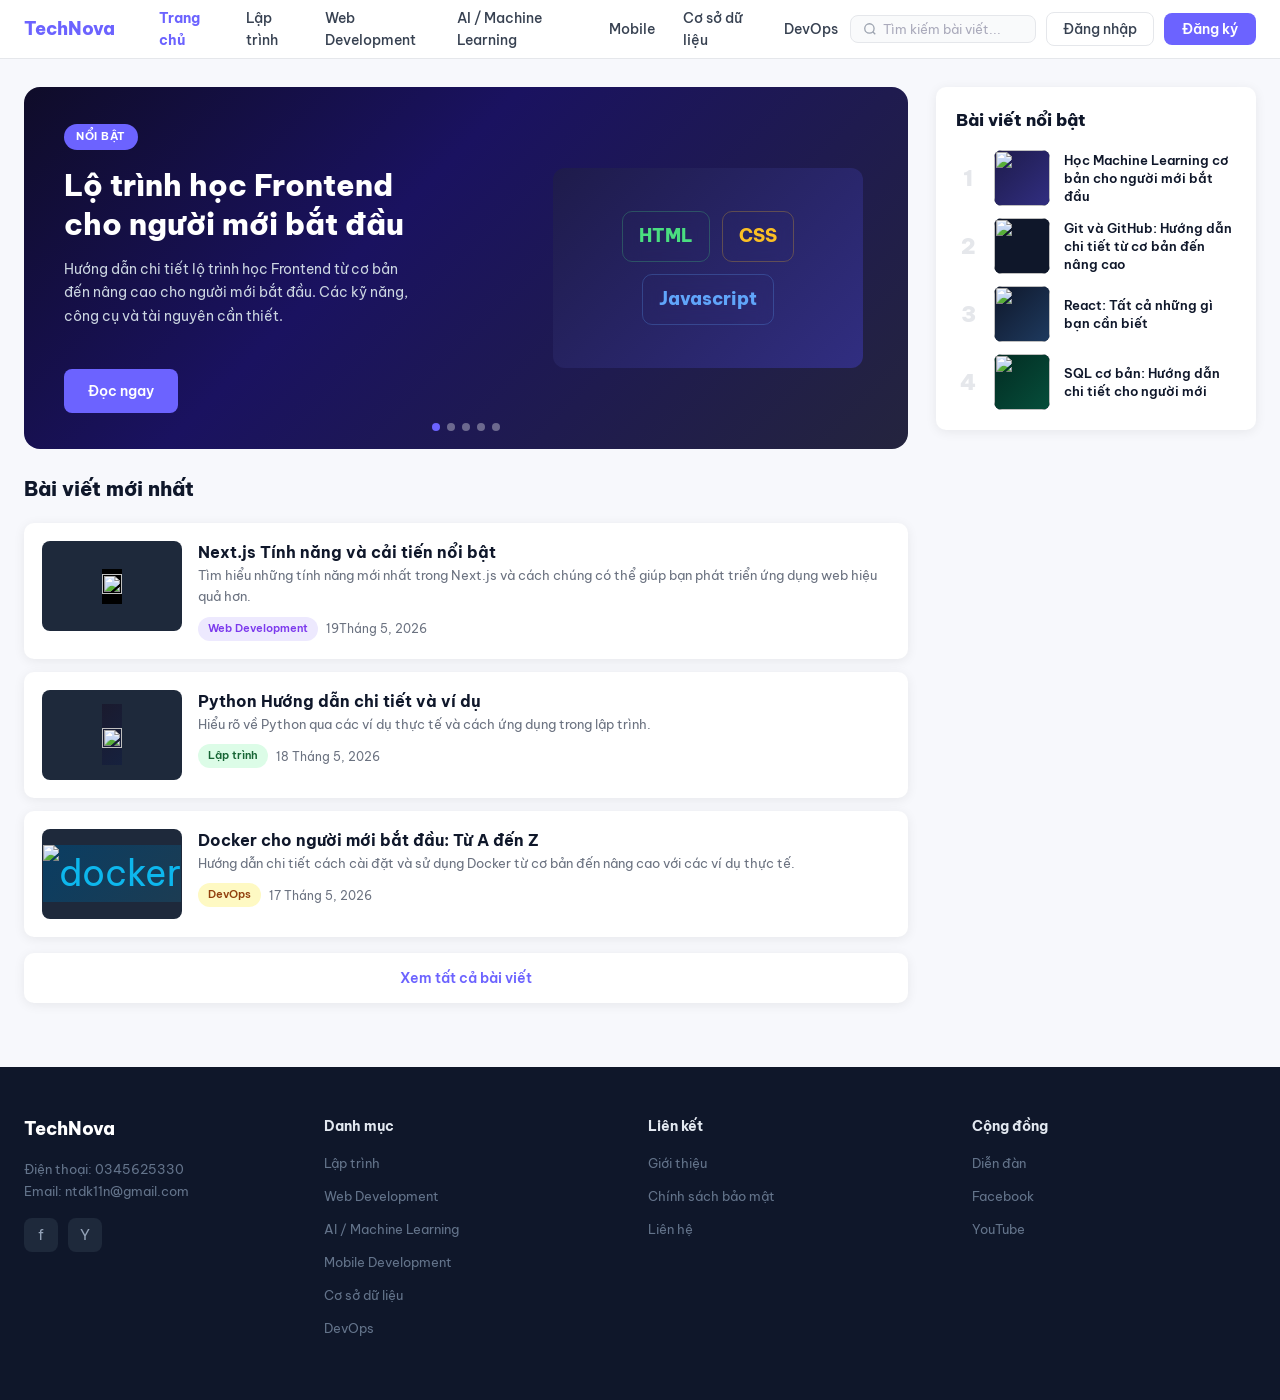
==== index.html @ 74e7f481 "update =" ====
<!DOCTYPE html>
<html lang="vi">
<head>
<meta charset="UTF-8">
<meta name="viewport" content="width=device-width, initial-scale=1.0">
<title>TechNova</title>
<link href="https://fonts.googleapis.com/css2?family=Be+Vietnam+Pro:wght@400;500;600;700;800&display=swap" rel="stylesheet">
<link rel="stylesheet" href="style.css">
<style>

 
</style>
</head>
<body>

<!-- NAVBAR -->
<nav>
  <div class="nav-inner">
    
    <div class="nav-logo">
    <div class="menu-icon">
          ☰
    </div>
       TechNova
    </div>
    <div class="nav-links">
      <a href="#" class="active">Trang chủ</a>
      <a href="#">Lập trình</a>
      <a href="html/web.html" target="_blank">Web Development</a>
      <a href="#">AI / Machine Learning</a>
      <a href="#">Mobile</a>
      <a href="#">Cơ sở dữ liệu</a>
      <a href="#">DevOps</a>
    </div>
    <div class="nav-right">
      <div class="menu-icon">
        
      </div>
      <div class="nav-search">
        <svg width="14" height="14" viewBox="0 0 24 24" fill="none" stroke="currentColor" stroke-width="2.2"><circle cx="11" cy="11" r="8"/><path d="M21 21l-4.35-4.35"/></svg>
        <input type="text" placeholder="Tìm kiếm bài viết...">
      </div>
      <!-- <button class="btn-theme">🌙</button> -->
      <button class="btn-login">Đăng nhập</button>
      <button class="btn-register">Đăng ký</button>
    </div>
  </div>
</nav>

<!-- MAIN -->
<div class="container">
  <div class="main-grid">
    <!-- LEFT COLUMN -->
    <div>
      <!-- HERO -->
      <div class="hero">
        <div class="hero-text">
          <div class="hero-badge">NỔI BẬT</div>
          <h1>Lộ trình học Frontend<br>cho người mới bắt đầu</h1>
          <p class="hero-desc">Hướng dẫn chi tiết lộ trình học Frontend từ cơ bản đến nâng cao cho người mới bắt đầu. Các kỹ năng, công cụ và tài nguyên cần thiết.</p>
          <div class="hero-meta">
          
            </div>
          <a href="#" class="btn-read">Đọc ngay</a>
        </div>
        <div class="hero-image">
          <div class="hero-visual">
            <div class="code-icons">
              <div class="tech-badge node">HTML</div>
              <div class="tech-badge js">CSS</div>
              <!-- <div class="tech-badge php">PHP</div> -->
              <div class="tech-badge db">Javascript</div>
            </div>
          </div>
        </div>
        <div class="hero-dots">
          <span class="active"></span>
          <span></span><span></span><span></span><span></span>
        </div>
      </div>

      <!-- CATEGORIES
      <div class="categories">
        <div class="cat-item">
          <div class="cat-icon" style="background:#ede9fe; color:#7c3aed; font-size:18px;">&#60;/&#62;</div>
          <div class="cat-info"><p>Lập trình</p></div>
        </div>
        <div class="cat-item">
          <div class="cat-icon" style="background:#dbeafe; color:#1d4ed8; font-size:18px;">🌐</div>
          <div class="cat-info"><p>Web Development</p></div>
        </div>
        <div class="cat-item">
          <div class="cat-icon" style="background:#fee2e2; color:#dc2626; font-size:18px;">🤖</div>
          <div class="cat-info"><p>AI / Machine Learning</p></div>
        </div>
        <div class="cat-item">
          <div class="cat-icon" style="background:#dcfce7; color:#16a34a; font-size:18px;">📱</div>
          <div class="cat-info"><p>Mobile Development</p></div>
        </div>
        <div class="cat-item">
          <div class="cat-icon" style="background:#fef9c3; color:#92400e; font-size:18px;">🗄️</div>
          <div class="cat-info"><p>Cơ sở dữ liệu</p></div>
        </div>
        <div class="cat-item">
          <div class="cat-icon" style="background:#e0f2fe; color:#0369a1; font-size:18px;">♾️</div>
          <div class="cat-info"><p>DevOps</p></div>
        </div>
      </div> -->

      <!-- LATEST ARTICLES -->
        <div class="container-upload">
         <h2 class="section-title">Bài viết mới nhất</h2>
         <!-- <button class="floating-upload">
         +
         </button>         -->
       </div>
      <div class="article-list">
        <!-- Article 1 -->
        <div class="article-card">
          <div class="article-thumb">
            <div class="thumb-nextjs" ><img src="https://images.viblo.asia/171ffa2b-6b95-4ec8-838e-f8d8eedbd229.png" alt=""></div>
          </div>
          <div class="article-body">
            <a href="#" class="article-title">Next.js Tính năng và cải tiến nổi bật</a>
            <p class="article-desc">Tìm hiểu những tính năng mới nhất trong Next.js và cách chúng có thể giúp bạn phát triển ứng dụng web hiệu quả hơn.</p>
            <div class="article-tags">
              <span class="tag web">Web Development</span>
              <div class="article-meta">
                
                19Tháng 5, 2026
              </div>
            </div>
          </div>
        </div>

        <!-- Article 2 -->
        <div class="article-card">
          <div class="article-thumb">
            <div class="thumb-python"><img src="https://logos-world.net/wp-content/uploads/2021/10/Python-Emblem.png" alt=""></div>
          </div>
          <div class="article-body">
            <a href="#" class="article-title">Python Hướng dẫn chi tiết và ví dụ</a>
            <p class="article-desc">Hiểu rõ về Python qua các ví dụ thực tế và cách ứng dụng trong lập trình.</p>
            <div class="article-tags">
              <span class="tag lp">Lập trình</span>
              <div class="article-meta">
                
                18 Tháng 5, 2026
              </div>
            </div>
          </div>
        </div>

        <!-- Article 3 -->
        <div class="article-card">
          <div class="article-thumb">
            <div class="thumb-docker" "><img class="img-docker" src="https://static0.xdaimages.com/wordpress/wp-content/uploads/2025/09/best-docker-containers-for-private-digital-life.jpg?w=1600&h=900&fit=crop" alt="docker"></div>
          </div>
          <div class="article-body">
            <a href="#" class="article-title">Docker cho người mới bắt đầu: Từ A đến Z</a>
            <p class="article-desc">Hướng dẫn chi tiết cách cài đặt và sử dụng Docker từ cơ bản đến nâng cao với các ví dụ thực tế.</p>
            <div class="article-tags">
              <span class="tag devops">DevOps</span>
              <div class="article-meta">
                
                17 Tháng 5, 2026
                
              </div>
            </div>
          </div>
        </div>
      </div>

      <a href="#" class="view-all">
        Xem tất cả bài viết
        
      </a>
    </div>

    <!-- SIDEBAR -->
    <div class="sidebar">
      <!-- Trending -->
      <div class="sidebar-card">
        <h3 class="sidebar-title">Bài viết nổi bật</h3>
        <div class="trending-list">
          <div class="trending-item">
            <div class="trend-num">1</div>
            <div class="trend-img"><div class="thumb-ml" style="width:56px;height:56px;border-radius:8px;"><img src="https://cdn2.fptshop.com.vn/unsafe/1920x0/filters:format(webp):quality(75)/2023_11_25_638365259637395311_machine-learning-bia.jpg" alt=""></div></div>
            <div class="trend-info">
              <p>Học Machine Learning cơ bản cho người mới bắt đầu</p>
              <span></span>
            </div>
          </div>
          <div class="trending-item">
            <div class="trend-num">2</div>
            <div class="trend-img"><div class="thumb-git" style="width:56px;height:56px;border-radius:8px;"><img src="https://encrypted-tbn0.gstatic.com/images?q=tbn:ANd9GcSM1FgKCiN-jU9nEiKMlieP1GVXlidi0UdClw&s" alt=""></div></div>
            <div class="trend-info">
              <p>Git và GitHub: Hướng dẫn chi tiết từ cơ bản đến nâng cao</p>
              <span></span>
            </div>
          </div>
          <div class="trending-item">
            <div class="trend-num">3</div>
            <div class="trend-img"><div class="thumb-react" style="width:56px;height:56px;border-radius:8px;"><img src="https://cdn.freebiesupply.com/logos/large/2x/react-1-logo-black-and-white.png" alt=""></div></div>
            <div class="trend-info">
              <p>React: Tất cả những gì bạn cần biết</p>
              <span></span>
            </div>
          </div>
          <div class="trending-item">
            <div class="trend-num">4</div>
            <div class="trend-img"><div class="thumb-sql" style="width:56px;height:56px;border-radius:8px;"><img src="https://encrypted-tbn0.gstatic.com/images?q=tbn:ANd9GcRwuqWn7rCVhqZ_pSlxwVUzlZtFWaOMdbm28A&s" alt=""></div></div>
            <div class="trend-info">
              <p>SQL cơ bản: Hướng dẫn chi tiết cho người mới</p>
              <span></span>
            </div>
          </div>
          
        </div>
      </div>

     
    </div>
  </div>
</div>

<!-- FOOTER -->
<footer>
  <div class="container">
    <div class="footer-grid">
      <div class="footer-brand">
        <div class="footer-logo">
            TechNova
        </div>
        <p>Điện thoại: 0345625330</p>
        <p>Email: ntdk11n@gmail.com</p>
        <div class="footer-social">
          <a href="#">f</a>
          <a href="#">Y</a>
        </div>
      </div>
      <div class="footer-col">
        <h4>Danh mục</h4>
        <ul>
          <li><a href="#">Lập trình</a></li>
          <li><a href="#">Web Development</a></li>
          <li><a href="#">AI / Machine Learning</a></li>
          <li><a href="#">Mobile Development</a></li>
          <li><a href="#">Cơ sở dữ liệu</a></li>
          <li><a href="#">DevOps</a></li>
        </ul>
      </div>
      <div class="footer-col">
        <h4>Liên kết</h4>
        <ul>
          <li><a href="#">Giới thiệu</a></li>
          <li><a href="#">Chính sách bảo mật</a></li>
          <li><a href="#">Liên hệ</a></li>
        </ul>
      </div>
      <div class="footer-col">
        <h4>Cộng đồng</h4>
        <ul>
          <li><a href="#">Diễn đàn</a></li>
          <li><a href="#">Facebook</a></li>
          <li><a href="#">YouTube</a></li>
        </ul>
      </div>
    </div>
    
  </div>
</footer>

</body>
</html>
---- style.css ----
*, *::before, *::after { 
  box-sizing: border-box; 
  margin: 0; 
  padding: 0; 
}

:root {
  --primary: #6c63ff;
  --primary-dark: #5a52d5;
  --bg: #f7f8fc;
  --white: #ffffff;
  --dark: #0f172a;
  --dark-footer: #0f172a;
  --text: #374151;
  --muted: #6b7280;
  --border: #e5e7eb;
  --card-shadow: 0 2px 12px rgba(0,0,0,0.07);
  --radius: 10px;
}

body {
  font-family: 'Be Vietnam Pro', sans-serif;
  background: var(--bg);
  color: var(--text);
  font-size: 15px;
  line-height: 1.6;
}

a { 
  text-decoration: none; 
  color: inherit; 
}
img { 
  display: block; 
  max-width: 100%; 
}

/* ── NAVBAR ── */
nav {
  background: var(--white);
  border-bottom: 1px solid var(--border);
  position: sticky; top: 0; z-index: 100;
}
.nav-inner {
  max-width: 1280px; 
  margin: 0 auto;
  display: flex; 
  align-items: center; 
  gap: 0;
  padding: 0 24px; 
  height: 58px;
}
.menu-icon{
  display: none;
}
.nav-logo {
  display: flex; 
  align-items: center; 
  gap: 8px;
  font-weight: 800; 
  font-size: 18px; 
  color: var(--primary);
  margin-right: 32px; 
  flex-shrink: 0;
}
.nav-logo svg { 
  width: 32px; 
  height: 32px; 
}
.nav-links {
  display: flex; 
  align-items: center; 
  gap: 4px; 
  flex: 1;
}
.nav-links a {
  padding: 6px 12px; 
  border-radius: 6px;
  font-size: 14px; 
  font-weight: 500; 
  color: var(--text);
  transition: background .15s;
}
.nav-links a:hover { 
  background: #f3f4f6; 
}
.nav-links a.active { 
  color: var(--primary); 
  font-weight: 700; 
}
.nav-right {
  display: flex; 
  align-items: center; 
  gap: 10px; 
  margin-left: auto;
}
.nav-search {
  display: flex; 
  align-items: center;
  border: 1px solid var(--border); 
  border-radius: 8px;
  padding: 5px 12px; 
  gap: 6px; 
  background: #f9fafb;
}
.nav-search input {
  border: none; 
  background: none; 
  outline: none;
  font-size: 13px; 
  width: 140px; 
  font-family: inherit; 
  color: var(--text);
}
.nav-search input::placeholder { 
  color: #aab; 
}
.nav-search svg { 
  color: #9ca3af; 
  flex-shrink: 0; 
}

.btn-login {
  padding: 7px 16px; 
  border-radius: 8px;
  font-size: 14px; 
  font-weight: 500;
  background: none; 
  border: 1px solid var(--border); 
  cursor: pointer;
  font-family: inherit; 
  color: var(--text); 
  transition: background .15s;
}
.btn-login:hover { 
  background: #f3f4f6; 
}
.btn-register {
  padding: 7px 18px; 
  border-radius: 8px;
  font-size: 14px; 
  font-weight: 600;
  background: var(--primary); 
  color: #fff; 
  border: none; 
  cursor: pointer;
  font-family: inherit; 
  transition: background .15s;
}
.btn-register:hover { 
  background: var(--primary-dark); 
}

/* ── HAMBURGER MENU (mobile only) ── */
.nav-hamburger {
  display: none;
  flex-direction: column;
  justify-content: center;
  gap: 5px;
  width: 36px;
  height: 36px;
  background: none;
  border: none;
  cursor: pointer;
  padding: 4px;
  margin-left: auto;
  flex-shrink: 0;
}
.nav-hamburger span {
  display: block;
  height: 2px;
  background: var(--text);
  border-radius: 2px;
  transition: all .25s;
}
/* Mobile nav drawer */
.mobile-nav {
  display: none;
  flex-direction: column;
  background: var(--white);
  border-top: 1px solid var(--border);
  padding: 12px 16px 16px;
  gap: 4px;
  position: absolute;
  top: 58px;
  left: 0; right: 0;
  z-index: 99;
  box-shadow: 0 8px 24px rgba(0,0,0,.1);
}
.mobile-nav.open { 
  display: flex; 
}
.mobile-nav a {
  padding: 10px 12px;
  border-radius: 8px;
  font-size: 15px;
  font-weight: 500;
  color: var(--text);
  transition: background .15s;
}
.mobile-nav a:hover, .mobile-nav a.active { 
  background: #f3f4f6; 
  color: var(--primary); 
}
.mobile-nav-bottom {
  display: flex;
  gap: 8px;
  margin-top: 8px;
  padding-top: 12px;
  border-top: 1px solid var(--border);
}
.mobile-nav-bottom .nav-search {
  flex: 1;
}
.mobile-nav-bottom .nav-search input { 
  width: 100%; 
}
.mobile-nav-bottom .btn-login,
.mobile-nav-bottom .btn-register {
  flex-shrink: 0;
}

/* ── LAYOUT ── */
.container { 
  max-width: 1280px; 
  margin: 0 auto; 
  padding: 0 24px; 
}
.main-grid {
  display: grid;
  grid-template-columns: 1fr 320px;
  gap: 28px;
  padding: 28px 0;
  align-items: start;
}

/* ── HERO SLIDER ── */
.hero {
  border-radius: 16px;
  overflow: hidden;
  background: linear-gradient(135deg, #0f0c29 0%, #1a1260 40%, #24243e 100%);
  position: relative;
  min-height: 280px;
  display: flex; 
  align-items: center;
  padding: 36px 40px;
  gap: 32px;
}
.hero-badge {
  display: inline-block;
  background: var(--primary);
  color: #fff; 
  font-size: 11px; 
  font-weight: 700;
  padding: 4px 12px; 
  border-radius: 20px;
  text-transform: uppercase; 
  letter-spacing: .5px;
  margin-bottom: 16px;
}
.hero-text { 
  flex: 1; 
  z-index: 2; }
.hero h1 {
  font-size: 30px; 
  font-weight: 800;
  color: #fff; 
  line-height: 1.3;
  margin-bottom: 14px;
}
.hero-desc {
  color: #cbd5e1; 
  font-size: 14px; 
  line-height: 1.7;
  max-width: 360px; 
  margin-bottom: 18px;
}
.hero-meta {
  display: flex; 
  align-items: center; 
  gap: 12px;
  color: #94a3b8; 
  font-size: 13px; 
  margin-bottom: 22px;
}
.hero-meta img {
  width: 32px; 
  height: 32px; 
  border-radius: 50%; 
  object-fit: cover;
}

.btn-read {
  display: inline-block;
  background: var(--primary); 
  color: #fff;
  padding: 11px 24px; 
  border-radius: 8px;
  font-size: 14px; 
  font-weight: 600;
  transition: background .15s;
}
.btn-read:hover { 
  background: var(--primary-dark); 
}
.hero-image {
  flex-shrink: 0; 
  width: 320px;
  display: flex; 
  align-items: center; 
  justify-content: center;
  position: relative; 
  z-index: 2;
}
.hero-image img { 
  width: 100%; 
  border-radius: 10px; 
  object-fit: cover; 
}
.hero-visual {
  width: 310px; height: 200px;
  background: linear-gradient(135deg, #1e1b4b 0%, #312e81 100%);
  border-radius: 12px;
  display: flex; 
  align-items: center; 
  justify-content: center;
  position: relative; 
  overflow: hidden;
}
.hero-visual .code-icons {
  display: flex; 
  flex-wrap: wrap; 
  gap: 12px;
  justify-content: center; 
  padding: 20px;
}
.tech-badge {
  border: 1px solid rgba(255,255,255,0.2);
  border-radius: 10px; 
  padding: 10px 16px;
  font-size: 18px; 
  font-weight: 800; 
  color: #fff;
  backdrop-filter: blur(8px);
  display: flex; 
  flex-direction: column; 
  align-items: center; 
  gap: 4px;
}
.tech-badge span { 
  font-size: 10px; 
  opacity: .7; 
}
.tech-badge.node { 
  color: #4ade80; 
  border-color: #4ade8044; 
}
.tech-badge.js { 
  color: #fbbf24; 
  border-color: #fbbf2444; 
}
.tech-badge.php { 
  color: #a78bfa; 
  border-color: #a78bfa44; 
}
.tech-badge.db { 
  color: #60a5fa; 
  border-color: #60a5fa44; 
}

.hero-dots {
  position: absolute; 
  bottom: 18px; 
  left: 50%;
  transform: translateX(-50%);
  display: flex; 
  gap: 7px; 
  z-index: 3;
}
.hero-dots span {
  width: 8px; 
  height: 8px; 
  border-radius: 50%;
  background: rgba(255,255,255,.35);
}
.hero-dots span.active { 
  background: var(--primary); 
}

/* ── ARTICLES SECTION ── */
.section-title {
  font-size: 20px; 
  font-weight: 800; 
  color: var(--dark);
  margin-bottom: 18px; 
  margin-top: 24px;
}

.container-upload{
  display: flex;
  align-items: center;
}

.article-list { 
  display: flex; 
  flex-direction: column; 
  gap: 1px; 
}
.article-card {
  background: var(--white);
  border-radius: var(--radius);
  display: flex; 
  gap: 16px; 
  padding: 18px;
  align-items: flex-start;
  box-shadow: var(--card-shadow);
  transition: box-shadow .15s;
  margin-bottom: 12px;
}
.article-card:hover { 
  box-shadow: 0 4px 20px rgba(0,0,0,.12); 
}
.article-thumb {
  width: 140px; 
  height: 90px; 
  border-radius: 8px;
  overflow: hidden; 
  flex-shrink: 0; 
  background: #1e293b;
  display: flex; 
  align-items: center; 
  justify-content: center;
  font-size: 32px;
}
.article-thumb img { 
  width: 100%; 
  height: 100%; 
  object-fit: cover; 
}

.article-body { 
  flex: 1; 
}
.article-title {
  font-size: 16px; 
  font-weight: 700; 
  color: var(--dark);
  margin-bottom: 6px; 
  line-height: 1.4;
}
.article-title:hover { 
  color: var(--primary); 
}
.article-desc { 
  font-size: 13px; 
  color: var(--muted); 
  line-height: 1.6; 
  margin-bottom: 10px; 
}
.article-tags { 
  display: flex; 
  align-items: center; 
  gap: 8px; 
  flex-wrap: wrap; 
}
.tag {
  font-size: 11px; 
  font-weight: 600; 
  padding: 3px 10px;
  border-radius: 20px; 
  cursor: pointer;
}
.tag.web { 
  background: #ede9fe; 
  color: #7c3aed; 
}
.tag.lp { 
  background: #dcfce7; 
  color: #166534; 
}
.tag.devops { 
  background: #fef9c3; 
  color: #92400e; 
}
.tag.ai { 
  background: #fee2e2; 
  color: #991b1b; 
}

.article-meta {
  display: flex; 
  align-items: center; 
  gap: 8px;
  color: var(--muted); 
  font-size: 12px;
}
.article-meta svg { 
  opacity: .6; 
}

.view-all {
  display: flex; 
  align-items: center; 
  justify-content: center;
  gap: 6px; 
  padding: 14px; 
  background: var(--white);
  border-radius: var(--radius); 
  font-size: 14px; 
  font-weight: 600;
  color: var(--primary); 
  box-shadow: var(--card-shadow);
  cursor: pointer; 
  transition: background .15s; 
  margin-top: 4px;
}
.view-all:hover { 
  background: #ede9fe; 
}

/* ── SIDEBAR ── */
.sidebar { 
  display: flex; 
  flex-direction: column; 
  gap: 20px; 
}

.sidebar-card {
  background: var(--white);
  border-radius: var(--radius);
  padding: 20px;
  box-shadow: var(--card-shadow);
}
.sidebar-title { 
  font-size: 17px; 
  font-weight: 800; 
  color: var(--dark); 
  margin-bottom: 16px; 
}

.trending-list { 
  display: flex; 
  flex-direction: column; 
  gap: 12px; 
}
.trending-item { 
  display: flex; 
  gap: 14px; 
  align-items: center; 
}
.trend-num {
  font-size: 22px; 
  font-weight: 900; 
  color: #e5e7eb;
  min-width: 24px; 
  text-align: center; 
  line-height: 1;
}
.trend-img {
  width: 56px; 
  height: 56px; 
  border-radius: 8px; 
  flex-shrink: 0;
  overflow: hidden; 
  background: #1e293b;
  display: flex; 
  align-items: center; 
  justify-content: center; 
  font-size: 20px;
}
.trend-img img { 
  width: 100%; 
  height: 100%; 
  object-fit: cover; 
}
.trend-info p { 
  font-size: 13px; 
  font-weight: 600; 
  color: var(--dark); 
  line-height: 1.4; 
}
.trend-info span { 
  font-size: 11px; 
  color: var(--muted); 
}

/* Newsletter */
.newsletter-card {
  background: linear-gradient(135deg, #6c63ff 0%, #a855f7 100%);
  border-radius: var(--radius);
  padding: 24px 20px;
  color: #fff;
  box-shadow: var(--card-shadow);
}
.newsletter-card h3 { 
  font-size: 18px; 
  font-weight: 800; 
  margin-bottom: 8px; 
}
.newsletter-card p { 
  font-size: 13px; 
  opacity: .85; 
  margin-bottom: 16px; 
  line-height: 1.5; 
}
.newsletter-input {
  width: 100%; 
  padding: 11px 14px;
  border-radius: 8px; 
  border: none; 
  outline: none;
  font-size: 13px; 
  font-family: inherit;
  background: rgba(255,255,255,.15);
  color: #fff; 
  margin-bottom: 10px;
}
.newsletter-input::placeholder { 
  color: rgba(255,255,255,.65); 
}
.btn-subscribe {
  width: 100%; 
  padding: 11px;
  border-radius: 8px; 
  border: none;
  background: #fff; 
  color: var(--primary);
  font-size: 14px; 
  font-weight: 700; 
  cursor: pointer;
  font-family: inherit; 
  display: flex; 
  align-items: center;
  justify-content: center; 
  gap: 8px; 
  transition: opacity .15s;
}
.btn-subscribe:hover { 
  opacity: .9; 
}

/* ── FOOTER ── */
footer {
  background: var(--dark-footer);
  color: #94a3b8;
  padding: 48px 0 28px;
  margin-top: 36px;
}
.footer-grid {
  display: grid;
  grid-template-columns: 260px 1fr 1fr 1fr;
  gap: 40px;
  margin-bottom: 32px;
}

.footer-logo {
  display: flex; 
  align-items: center; 
  gap: 8px;
  font-weight: 800; 
  font-size: 18px; 
  color: #fff;
  margin-bottom: 14px;
}
.footer-brand p { 
  font-size: 13px; 
  line-height: 1.7; 
  color: #64748b; 
}
.footer-social {
  display: flex; 
  gap: 10px; 
  margin-top: 16px;
}
.footer-social a {
  width: 34px; 
  height: 34px; 
  border-radius: 8px;
  background: #1e293b; 
  display: flex; 
  align-items: center;
  justify-content: center; 
  font-size: 15px; 
  transition: background .15s;
}
.footer-social a:hover { 
  background: #334155; 
}
.footer-col h4 { 
  font-size: 14px; 
  font-weight: 700; 
  color: #e2e8f0; 
  margin-bottom: 14px; 
}
.footer-col ul { 
  list-style: none; 
  display: flex; 
  flex-direction: column; 
  gap: 9px; 
}
.footer-col ul li a { 
  font-size: 13px; 
  color: #64748b; 
  transition: color .15s; }
.footer-col ul li a:hover { 
  color: #e2e8f0; 
}

/* ── THUMB PLACEHOLDERS ── */
.thumb-nextjs { 
  background: #000; color: #fff; 
  font-size: 22px; 
  font-weight: 900; 
  letter-spacing: -1px; 
  display: flex; 
  align-items: center; 
  justify-content: center; }
.thumb-python { 
  background: linear-gradient(135deg,#1a1a2e,#16213e); 
  color: #fbbf24; font-size: 38px; 
  display: flex; align-items: center; 
  justify-content: center; 
}
.thumb-docker { 
  background: linear-gradient(135deg,#0a3d62,#0db7ed22); 
  color: #0db7ed; 
  font-size: 36px; 
  display: flex; 
  align-items: center; 
  justify-content: center; 
}

.thumb-ml { 
  background: linear-gradient(135deg,#1e1b4b,#312e81); 
  color: #a78bfa; 
  font-size: 30px; 
  display: flex; 
  align-items: center; 
  justify-content: center; 
}
.thumb-git { 
  background: #0f172a; 
  color: #f97316; 
  font-size: 30px; 
  display: flex; 
  align-items: center; 
  justify-content: center; 
}
.thumb-react { 
  background: linear-gradient(135deg,#0f172a,#1e3a5f); 
  color: #38bdf8; 
  font-size: 30px; 
  display: flex; 
  align-items: center; 
  justify-content: center; }
.thumb-sql { 
  background: linear-gradient(135deg,#022c22,#064e3b); 
  color: #34d399; 
  font-size: 24px; 
  font-weight: 800; 
  display: flex; 
  align-items: center; 
  justify-content: center; }
.thumb-aws { 
  background: linear-gradient(135deg,#1c1917,#292524); 
  color: #fb923c; 
  font-size: 28px; 
  display: flex; 
  align-items: center; 
  justify-content: center; }


/* TABLET */
@media (max-width: 1024px) {

.nav-links,
.nav-right { 
  display: none; 
}
.menu-icon{
  display: block;
}
.nav-hamburger { 
  display: flex; 
}
nav { 
  position: relative; 
} 


.container { 
  padding: 0 16px; 
}

.main-grid {
  grid-template-columns: 1fr;
  gap: 20px;
  padding: 20px 0;
}


.sidebar {
  flex-direction: row;
  flex-wrap: wrap;
  gap: 16px;
}


.hero {
  padding: 28px 28px;
  gap: 24px;
  min-height: 240px;
}
.hero h1 { 
  font-size: 26px; 
}
.hero-image { 
  width: 260px; 
}
.hero-visual { 
  width: 250px; 
  height: 170px; 
}


.article-thumb { 
  width: 120px; 
  height: 80px; 
}


.footer-grid {
  grid-template-columns: 1fr 1fr;
  gap: 28px;
}
}


/* MOBILE */
@media (max-width: 768px) {


.container { 
  padding: 0 12px; 
}

.menu-icon{
  display: block;
}
.nav-inner { 
  padding: 0 12px; 
}
.menu-icon{
  font-size: 28px;
}
.nav-logo { 
  margin-right: 0; 
  font-size: 16px; 
}
.nav-hamburger { 
  display: flex; 
}


.main-grid { 
  grid-template-columns: 1fr; 
  padding: 14px 0; 
  gap: 16px; 
}


.hero {
  flex-direction: column;
  padding: 24px 20px 40px;
  gap: 20px;
  min-height: unset;
  border-radius: 12px;
  align-items: flex-start;
}
.hero h1 { 
  font-size: 22px; 
}
.hero-desc { 
  font-size: 13px; 
  max-width: 100%; 
}
.hero-image {
  width: 100%;
  justify-content: center;
}
.hero-visual {
  width: 100%;
  height: 140px;
}
.hero-visual .code-icons { 
  gap: 8px; 
  padding: 12px; 
}
.tech-badge { 
  padding: 8px 12px; 
  font-size: 14px; 
}
.hero-dots { 
  bottom: 14px; 
}


.section-title { 
  font-size: 17px; 
  margin-top: 18px;
 }


.article-card {
  flex-direction: column;
  gap: 12px;
  padding: 14px;
}
.article-thumb {
  width: 100%;
  height: 160px;
  border-radius: 8px;
}
.article-title { 
  font-size: 15px; 
}
.article-desc { 
  
  


.sidebar { 
  flex-direction: column; 
  gap: 14px; 
}
.sidebar-card { 
  flex: none; 
}


.trend-num { 
  font-size: 18px; 
  min-width: 18px; 
}
.trend-img { 
  width: 48px; 
  height: 48px;
 }
.trend-info p { 
  font-size: 12px; 
}


footer { 
  padding: 32px 0 20px; 
  margin-top: 24px; 
}
.footer-grid {
  grid-template-columns: 1fr;
  gap: 24px;
}
.footer-brand { 
  text-align: center; 
}
.footer-logo { 
  justify-content: center; 
}
.footer-social { 
  justify-content: center; 
}
.footer-col h4 { 
  font-size: 13px; 
}
}
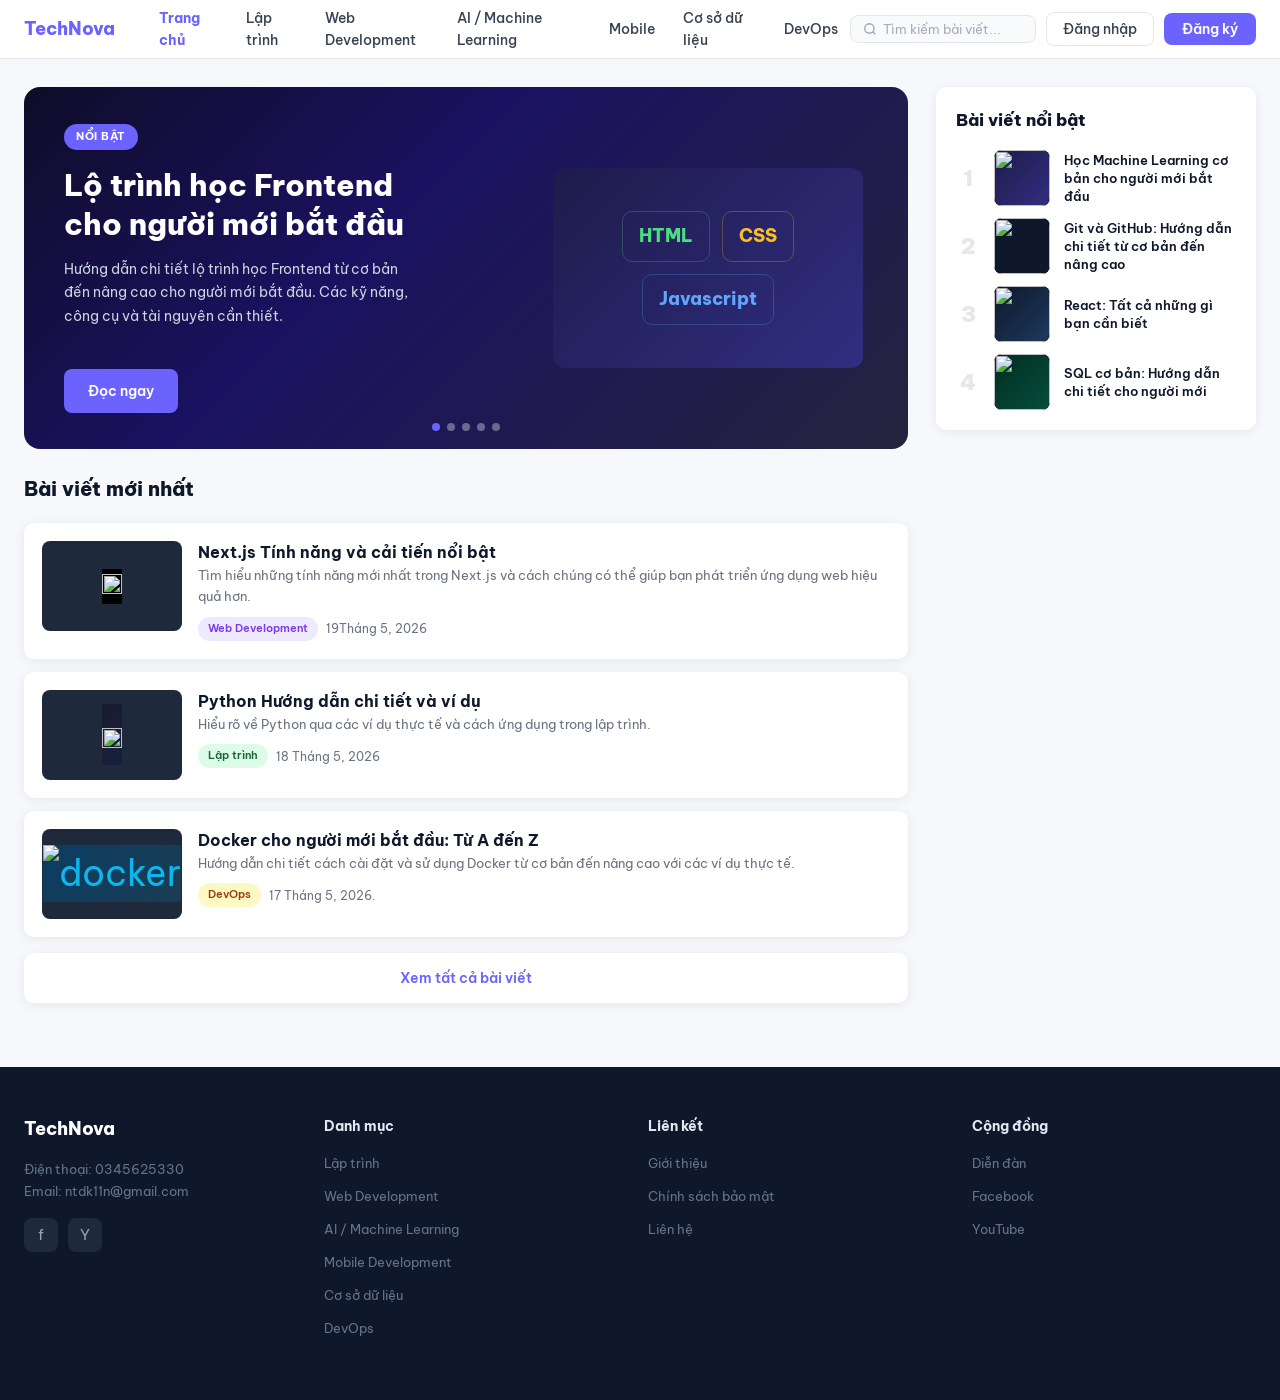
==== commit 13680536: "update" ====
--- a/index.html
+++ b/index.html
@@ -163,7 +163,7 @@
               <span class="tag devops">DevOps</span>
               <div class="article-meta">
                 
-                17 Tháng 5, 2026
+                17 Tháng 5, 2026.
                 
               </div>
             </div>
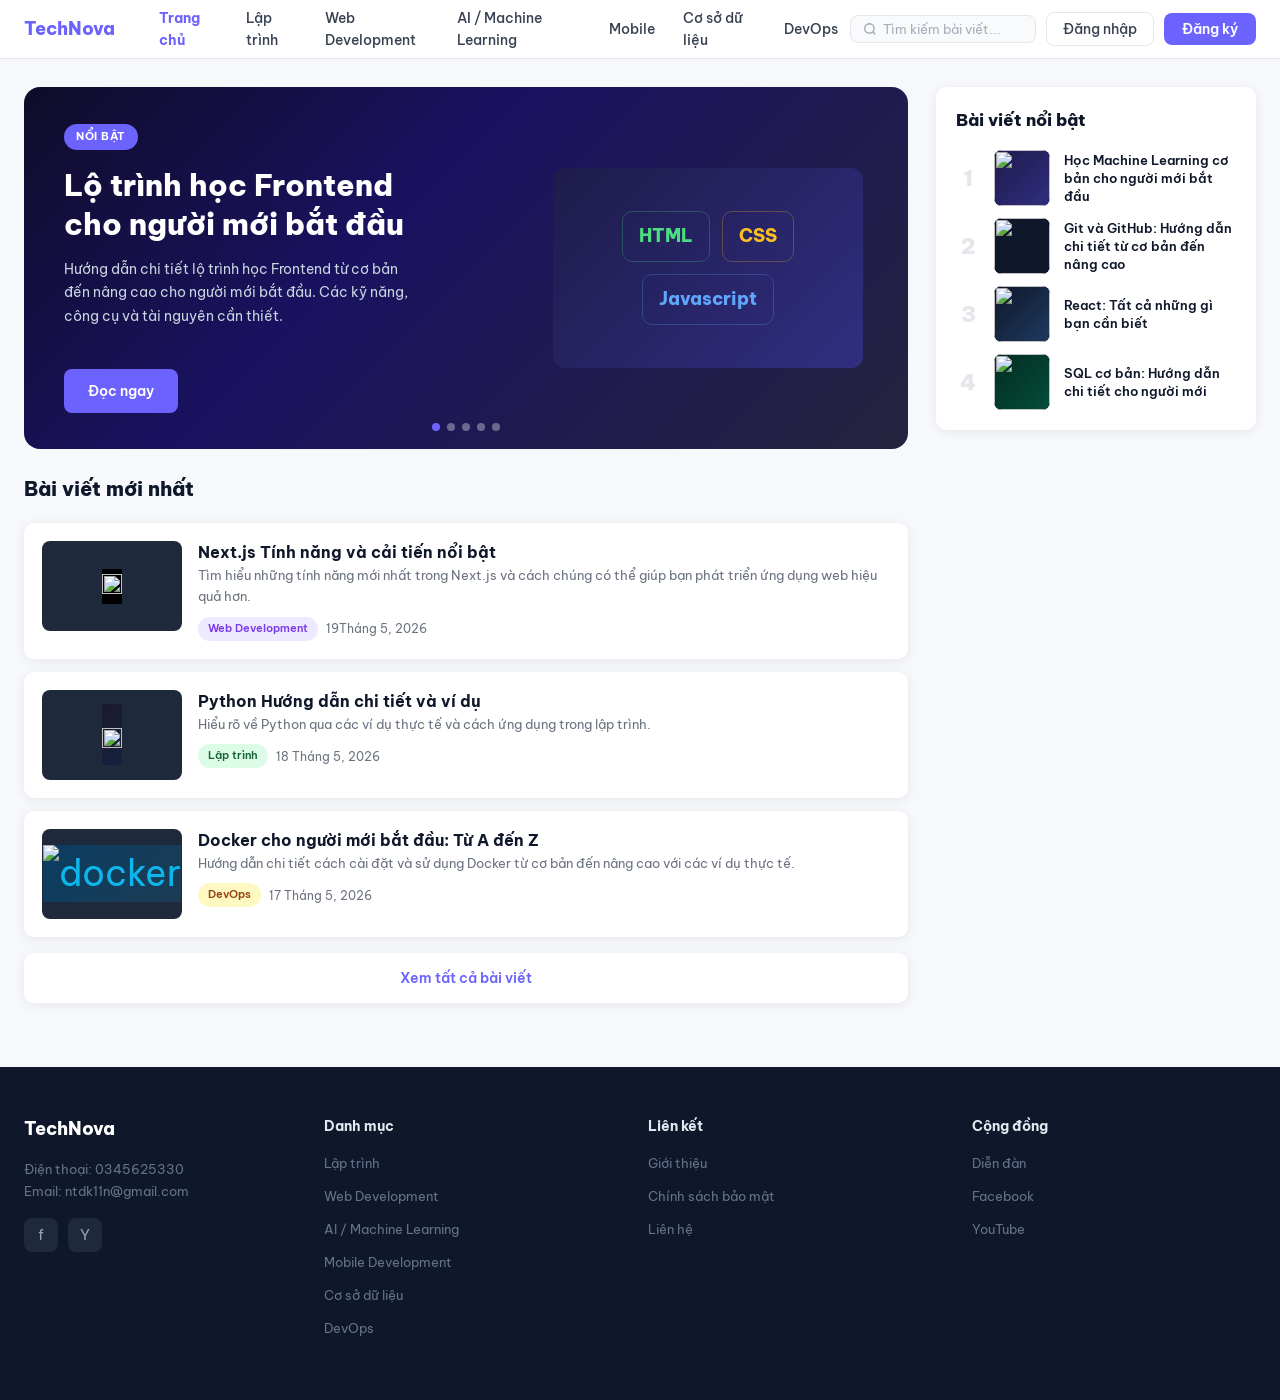
==== commit 872fd304: "update" ====
--- a/index.html
+++ b/index.html
@@ -163,7 +163,7 @@
               <span class="tag devops">DevOps</span>
               <div class="article-meta">
                 
-                17 Tháng 5, 2026.
+                17 Tháng 5, 2026
                 
               </div>
             </div>
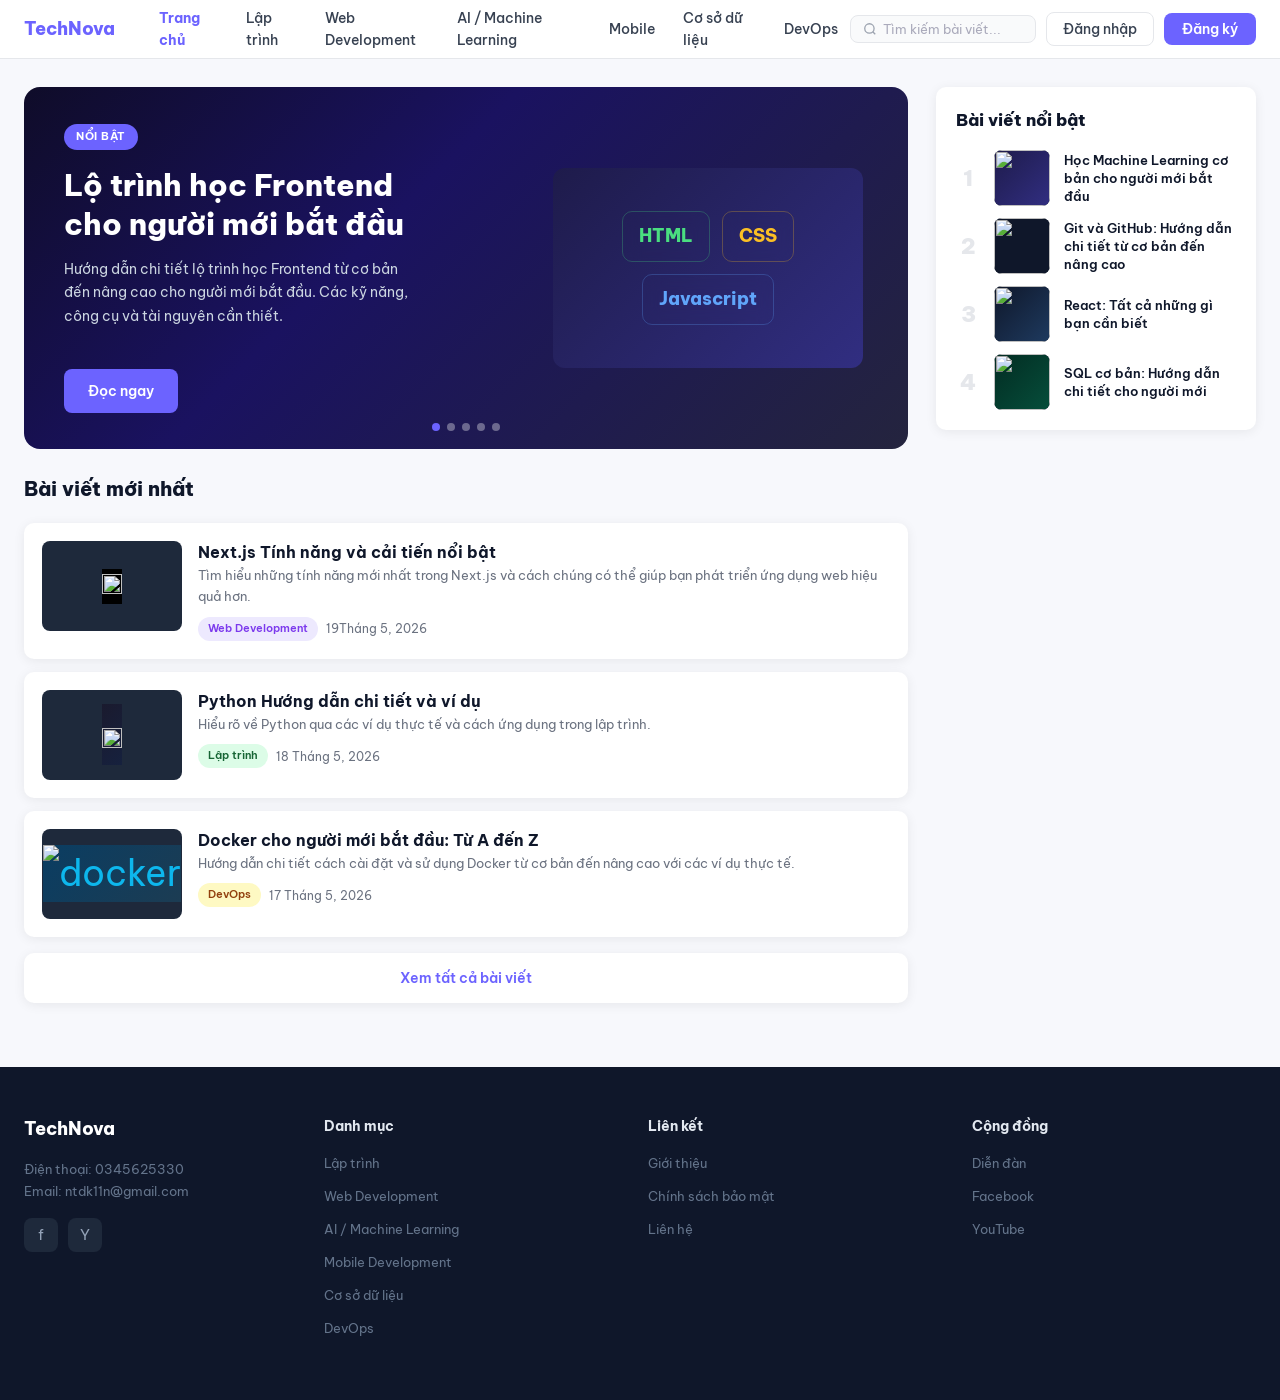
==== commit 5a59f493: "update" ====
--- a/index.html
+++ b/index.html
@@ -41,8 +41,8 @@
         <input type="text" placeholder="Tìm kiếm bài viết...">
       </div>
       <!-- <button class="btn-theme">🌙</button> -->
-      <button class="btn-login">Đăng nhập</button>
-      <button class="btn-register">Đăng ký</button>
+      <button class="btn-login"><a href="html/login.html">Đăng nhập</a></button>
+      <button class="btn-register"><a href="html/register.html">Đăng ký</a></button>
     </div>
   </div>
 </nav>
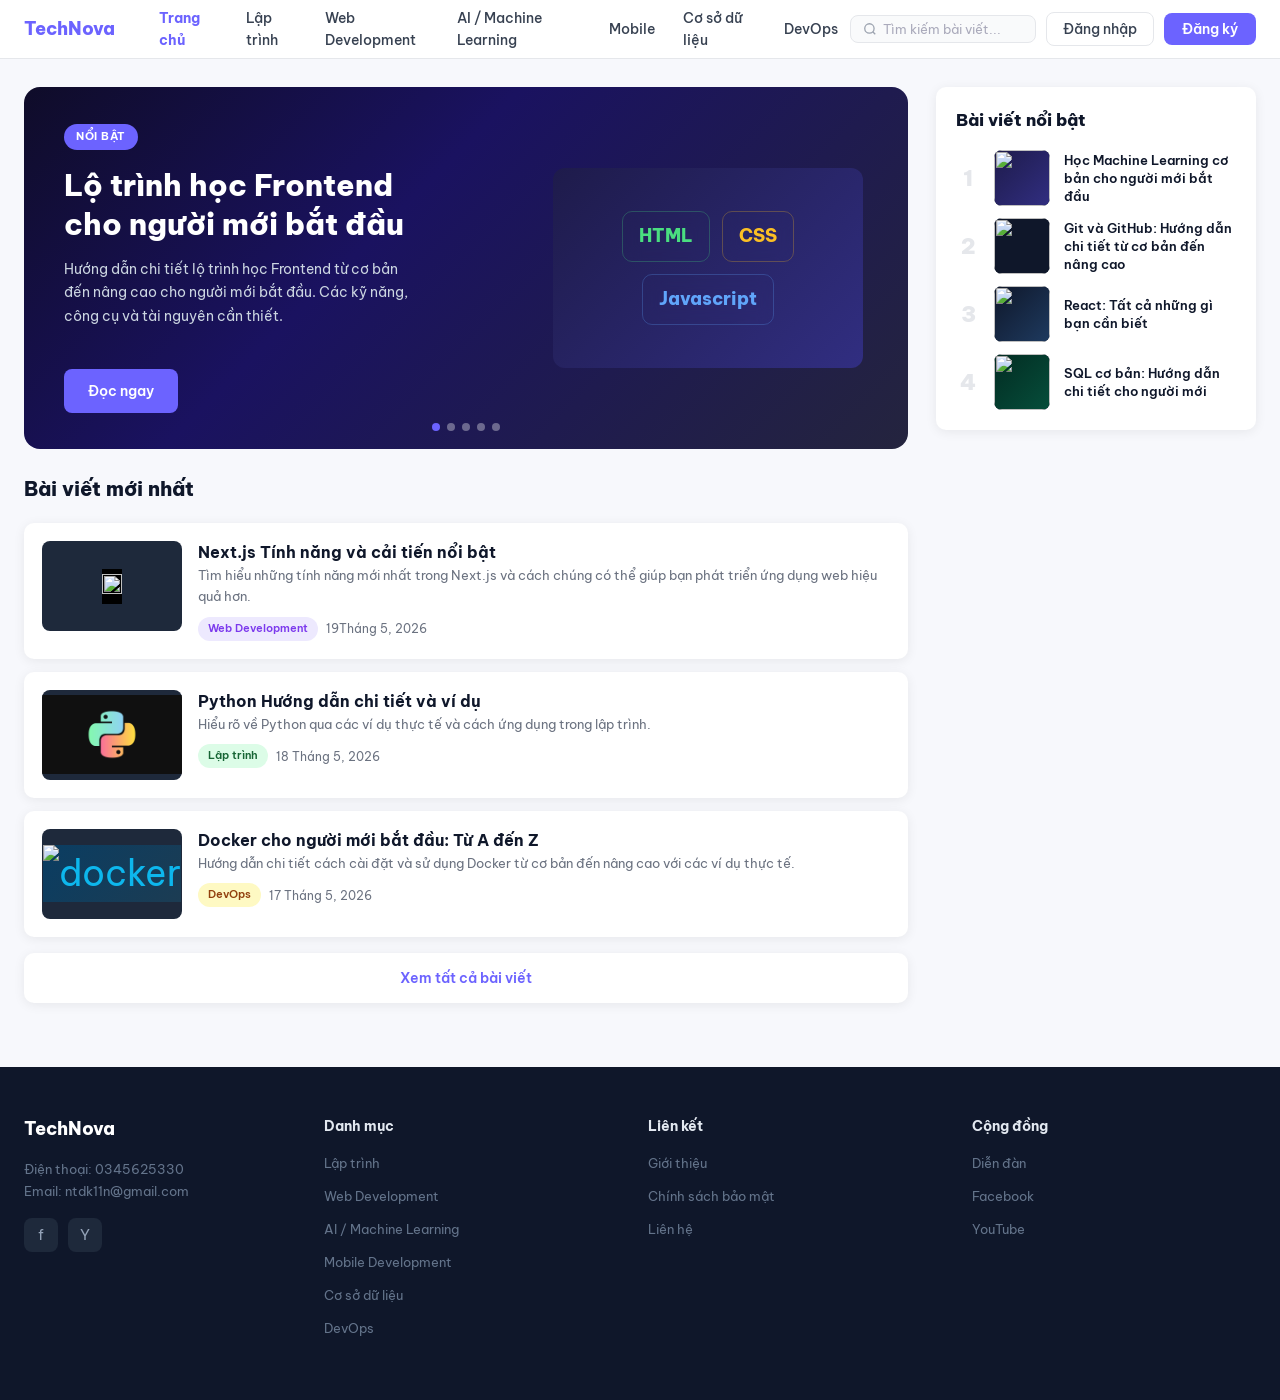
==== commit c6659bfb: "update" ====
--- a/index.html
+++ b/index.html
@@ -6,6 +6,7 @@
 <title>TechNova</title>
 <link href="https://fonts.googleapis.com/css2?family=Be+Vietnam+Pro:wght@400;500;600;700;800&display=swap" rel="stylesheet">
 <link rel="stylesheet" href="style.css">
+<link rel="stylesheet" href="js/main.js">
 <style>
 
  
@@ -17,12 +18,33 @@
 <nav>
   <div class="nav-inner">
     
-    <div class="nav-logo">
-    <div class="menu-icon">
-          ☰
-    </div>
-       TechNova
-    </div>
+  <div class="nav-logo">
+    TechNova
+  </div>
+
+  <div class="menu-icon" id="menuBtn">
+    ☰
+  </div>
+  <div class="mobile-nav" id="mobileNav">
+    <a href="#">Trang chủ</a>
+    <a href="#">Lập trình</a>
+    <a href="html/web.html">Web Development</a>
+    <a href="#">AI / Machine Learning</a>
+    <a href="#">Mobile</a>
+    <a href="#">Cơ sở dữ liệu</a>
+    <a href="#">DevOps</a>
+
+    <div class="mobile-nav-bottom">
+      <button class="btn-login">
+        <a href="html/login.html">Đăng nhập</a>
+      </button>
+
+      <button class="btn-register">
+       <a href="html/register.html">Đăng ký</a>
+      </button>
+    </div>
+  </div>
+
     <div class="nav-links">
       <a href="#" class="active">Trang chủ</a>
       <a href="#">Lập trình</a>
@@ -136,7 +158,7 @@
         <!-- Article 2 -->
         <div class="article-card">
           <div class="article-thumb">
-            <div class="thumb-python"><img src="https://logos-world.net/wp-content/uploads/2021/10/Python-Emblem.png" alt=""></div>
+            <div class="thumb-python"><img src="assets/imgs/python-logo-dark.jpg" alt=""></div>
           </div>
           <div class="article-body">
             <a href="#" class="article-title">Python Hướng dẫn chi tiết và ví dụ</a>
--- a/style.css
+++ b/style.css
@@ -769,206 +769,46 @@
   align-items: center; 
   justify-content: center; }
 
-
-/* TABLET */
+/* Tablet */
 @media (max-width: 1024px) {
-
-.nav-links,
-.nav-right { 
-  display: none; 
-}
-.menu-icon{
-  display: block;
-}
-.nav-hamburger { 
-  display: flex; 
-}
-nav { 
-  position: relative; 
-} 
-
-
-.container { 
-  padding: 0 16px; 
-}
-
-.main-grid {
-  grid-template-columns: 1fr;
-  gap: 20px;
-  padding: 20px 0;
-}
-
-
-.sidebar {
-  flex-direction: row;
-  flex-wrap: wrap;
-  gap: 16px;
-}
-
-
-.hero {
-  padding: 28px 28px;
-  gap: 24px;
-  min-height: 240px;
-}
-.hero h1 { 
-  font-size: 26px; 
-}
-.hero-image { 
-  width: 260px; 
-}
-.hero-visual { 
-  width: 250px; 
-  height: 170px; 
-}
-
-
-.article-thumb { 
-  width: 120px; 
-  height: 80px; 
-}
-
-
-.footer-grid {
-  grid-template-columns: 1fr 1fr;
-  gap: 28px;
-}
-}
-
-
-/* MOBILE */
+  .nav-links,
+  .nav-right {
+    display: none;
+  }
+
+  .menu-icon {
+    display: block;
+    font-size: 28px;
+    cursor: pointer;
+    color: var(--dark);
+  }
+
+  .nav-inner {
+    justify-content: space-between;
+  }
+}
+
+/* Mobile */
 @media (max-width: 768px) {
-
-
-.container { 
-  padding: 0 12px; 
-}
-
-.menu-icon{
-  display: block;
-}
-.nav-inner { 
-  padding: 0 12px; 
-}
-.menu-icon{
-  font-size: 28px;
-}
-.nav-logo { 
-  margin-right: 0; 
-  font-size: 16px; 
-}
-.nav-hamburger { 
-  display: flex; 
-}
-
-
-.main-grid { 
-  grid-template-columns: 1fr; 
-  padding: 14px 0; 
-  gap: 16px; 
-}
-
-
-.hero {
-  flex-direction: column;
-  padding: 24px 20px 40px;
-  gap: 20px;
-  min-height: unset;
-  border-radius: 12px;
-  align-items: flex-start;
-}
-.hero h1 { 
-  font-size: 22px; 
-}
-.hero-desc { 
-  font-size: 13px; 
-  max-width: 100%; 
-}
-.hero-image {
-  width: 100%;
-  justify-content: center;
-}
-.hero-visual {
-  width: 100%;
-  height: 140px;
-}
-.hero-visual .code-icons { 
-  gap: 8px; 
-  padding: 12px; 
-}
-.tech-badge { 
-  padding: 8px 12px; 
-  font-size: 14px; 
-}
-.hero-dots { 
-  bottom: 14px; 
-}
-
-
-.section-title { 
-  font-size: 17px; 
-  margin-top: 18px;
- }
-
-
-.article-card {
-  flex-direction: column;
-  gap: 12px;
-  padding: 14px;
-}
-.article-thumb {
-  width: 100%;
-  height: 160px;
-  border-radius: 8px;
-}
-.article-title { 
-  font-size: 15px; 
-}
-.article-desc { 
-  
-  
-
-
-.sidebar { 
-  flex-direction: column; 
-  gap: 14px; 
-}
-.sidebar-card { 
-  flex: none; 
-}
-
-
-.trend-num { 
-  font-size: 18px; 
-  min-width: 18px; 
-}
-.trend-img { 
-  width: 48px; 
-  height: 48px;
- }
-.trend-info p { 
-  font-size: 12px; 
-}
-
-
-footer { 
-  padding: 32px 0 20px; 
-  margin-top: 24px; 
-}
-.footer-grid {
-  grid-template-columns: 1fr;
-  gap: 24px;
-}
-.footer-brand { 
-  text-align: center; 
-}
-.footer-logo { 
-  justify-content: center; 
-}
-.footer-social { 
-  justify-content: center; 
-}
-.footer-col h4 { 
-  font-size: 13px; 
-}
+  .container {
+    padding: 0 16px;
+  }
+
+  .hero {
+    flex-direction: column;
+    padding: 24px;
+  }
+
+  .hero-image {
+    width: 100%;
+  }
+
+  .main-grid {
+    grid-template-columns: 1fr;
+  }
+
+  .footer-grid {
+    grid-template-columns: 1fr;
+    gap: 24px;
+  }
 }
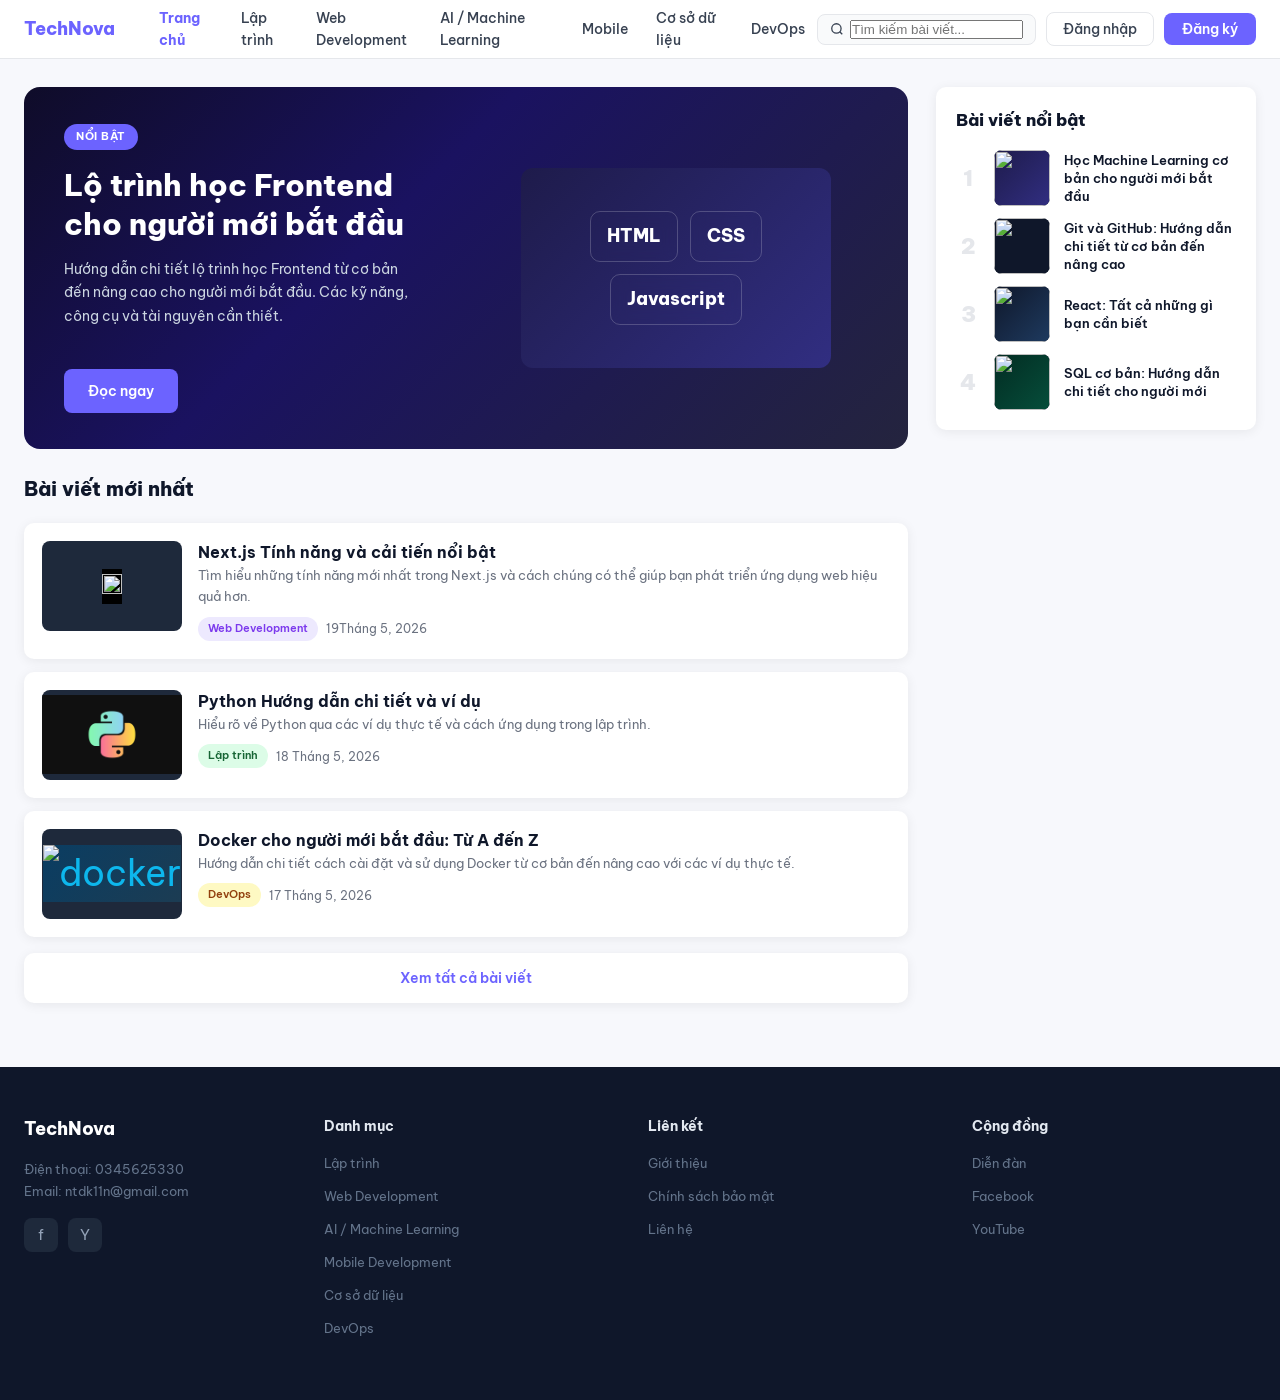
==== commit 5ce2d94b: "up" ====
--- a/index.html
+++ b/index.html
@@ -101,33 +101,7 @@
         </div>
       </div>
 
-      <!-- CATEGORIES
-      <div class="categories">
-        <div class="cat-item">
-          <div class="cat-icon" style="background:#ede9fe; color:#7c3aed; font-size:18px;">&#60;/&#62;</div>
-          <div class="cat-info"><p>Lập trình</p></div>
-        </div>
-        <div class="cat-item">
-          <div class="cat-icon" style="background:#dbeafe; color:#1d4ed8; font-size:18px;">🌐</div>
-          <div class="cat-info"><p>Web Development</p></div>
-        </div>
-        <div class="cat-item">
-          <div class="cat-icon" style="background:#fee2e2; color:#dc2626; font-size:18px;">🤖</div>
-          <div class="cat-info"><p>AI / Machine Learning</p></div>
-        </div>
-        <div class="cat-item">
-          <div class="cat-icon" style="background:#dcfce7; color:#16a34a; font-size:18px;">📱</div>
-          <div class="cat-info"><p>Mobile Development</p></div>
-        </div>
-        <div class="cat-item">
-          <div class="cat-icon" style="background:#fef9c3; color:#92400e; font-size:18px;">🗄️</div>
-          <div class="cat-info"><p>Cơ sở dữ liệu</p></div>
-        </div>
-        <div class="cat-item">
-          <div class="cat-icon" style="background:#e0f2fe; color:#0369a1; font-size:18px;">♾️</div>
-          <div class="cat-info"><p>DevOps</p></div>
-        </div>
-      </div> -->
+      
 
       <!-- LATEST ARTICLES -->
         <div class="container-upload">
@@ -293,5 +267,14 @@
   </div>
 </footer>
 
+<!-- js mở menu reponsive moblie -->
+ <script>
+const menuBtn = document.getElementById("menuBtn");
+const mobileNav = document.getElementById("mobileNav");
+
+menuBtn.addEventListener("click", () => {
+  mobileNav.classList.toggle("open");
+});
+</script>
 </body>
 </html>
--- a/style.css
+++ b/style.css
@@ -103,22 +103,7 @@
   gap: 6px; 
   background: #f9fafb;
 }
-.nav-search input {
-  border: none; 
-  background: none; 
-  outline: none;
-  font-size: 13px; 
-  width: 140px; 
-  font-family: inherit; 
-  color: var(--text);
-}
-.nav-search input::placeholder { 
-  color: #aab; 
-}
-.nav-search svg { 
-  color: #9ca3af; 
-  flex-shrink: 0; 
-}
+
 
 .btn-login {
   padding: 7px 16px; 
@@ -151,28 +136,7 @@
   background: var(--primary-dark); 
 }
 
-/* ── HAMBURGER MENU (mobile only) ── */
-.nav-hamburger {
-  display: none;
-  flex-direction: column;
-  justify-content: center;
-  gap: 5px;
-  width: 36px;
-  height: 36px;
-  background: none;
-  border: none;
-  cursor: pointer;
-  padding: 4px;
-  margin-left: auto;
-  flex-shrink: 0;
-}
-.nav-hamburger span {
-  display: block;
-  height: 2px;
-  background: var(--text);
-  border-radius: 2px;
-  transition: all .25s;
-}
+
 /* Mobile nav drawer */
 .mobile-nav {
   display: none;
@@ -202,23 +166,7 @@
   background: #f3f4f6; 
   color: var(--primary); 
 }
-.mobile-nav-bottom {
-  display: flex;
-  gap: 8px;
-  margin-top: 8px;
-  padding-top: 12px;
-  border-top: 1px solid var(--border);
-}
-.mobile-nav-bottom .nav-search {
-  flex: 1;
-}
-.mobile-nav-bottom .nav-search input { 
-  width: 100%; 
-}
-.mobile-nav-bottom .btn-login,
-.mobile-nav-bottom .btn-register {
-  flex-shrink: 0;
-}
+
 
 /* ── LAYOUT ── */
 .container { 
@@ -283,12 +231,7 @@
   font-size: 13px; 
   margin-bottom: 22px;
 }
-.hero-meta img {
-  width: 32px; 
-  height: 32px; 
-  border-radius: 50%; 
-  object-fit: cover;
-}
+
 
 .btn-read {
   display: inline-block;
@@ -312,11 +255,7 @@
   position: relative; 
   z-index: 2;
 }
-.hero-image img { 
-  width: 100%; 
-  border-radius: 10px; 
-  object-fit: cover; 
-}
+
 .hero-visual {
   width: 310px; height: 200px;
   background: linear-gradient(135deg, #1e1b4b 0%, #312e81 100%);
@@ -347,45 +286,8 @@
   align-items: center; 
   gap: 4px;
 }
-.tech-badge span { 
-  font-size: 10px; 
-  opacity: .7; 
-}
-.tech-badge.node { 
-  color: #4ade80; 
-  border-color: #4ade8044; 
-}
-.tech-badge.js { 
-  color: #fbbf24; 
-  border-color: #fbbf2444; 
-}
-.tech-badge.php { 
-  color: #a78bfa; 
-  border-color: #a78bfa44; 
-}
-.tech-badge.db { 
-  color: #60a5fa; 
-  border-color: #60a5fa44; 
-}
-
-.hero-dots {
-  position: absolute; 
-  bottom: 18px; 
-  left: 50%;
-  transform: translateX(-50%);
-  display: flex; 
-  gap: 7px; 
-  z-index: 3;
-}
-.hero-dots span {
-  width: 8px; 
-  height: 8px; 
-  border-radius: 50%;
-  background: rgba(255,255,255,.35);
-}
-.hero-dots span.active { 
-  background: var(--primary); 
-}
+
+
 
 /* ── ARTICLES SECTION ── */
 .section-title {
@@ -482,10 +384,7 @@
   background: #fef9c3; 
   color: #92400e; 
 }
-.tag.ai { 
-  background: #fee2e2; 
-  color: #991b1b; 
-}
+
 
 .article-meta {
   display: flex; 
@@ -493,9 +392,6 @@
   gap: 8px;
   color: var(--muted); 
   font-size: 12px;
-}
-.article-meta svg { 
-  opacity: .6; 
 }
 
 .view-all {
@@ -584,60 +480,7 @@
   color: var(--muted); 
 }
 
-/* Newsletter */
-.newsletter-card {
-  background: linear-gradient(135deg, #6c63ff 0%, #a855f7 100%);
-  border-radius: var(--radius);
-  padding: 24px 20px;
-  color: #fff;
-  box-shadow: var(--card-shadow);
-}
-.newsletter-card h3 { 
-  font-size: 18px; 
-  font-weight: 800; 
-  margin-bottom: 8px; 
-}
-.newsletter-card p { 
-  font-size: 13px; 
-  opacity: .85; 
-  margin-bottom: 16px; 
-  line-height: 1.5; 
-}
-.newsletter-input {
-  width: 100%; 
-  padding: 11px 14px;
-  border-radius: 8px; 
-  border: none; 
-  outline: none;
-  font-size: 13px; 
-  font-family: inherit;
-  background: rgba(255,255,255,.15);
-  color: #fff; 
-  margin-bottom: 10px;
-}
-.newsletter-input::placeholder { 
-  color: rgba(255,255,255,.65); 
-}
-.btn-subscribe {
-  width: 100%; 
-  padding: 11px;
-  border-radius: 8px; 
-  border: none;
-  background: #fff; 
-  color: var(--primary);
-  font-size: 14px; 
-  font-weight: 700; 
-  cursor: pointer;
-  font-family: inherit; 
-  display: flex; 
-  align-items: center;
-  justify-content: center; 
-  gap: 8px; 
-  transition: opacity .15s;
-}
-.btn-subscribe:hover { 
-  opacity: .9; 
-}
+
 
 /* ── FOOTER ── */
 footer {
@@ -761,13 +604,6 @@
   display: flex; 
   align-items: center; 
   justify-content: center; }
-.thumb-aws { 
-  background: linear-gradient(135deg,#1c1917,#292524); 
-  color: #fb923c; 
-  font-size: 28px; 
-  display: flex; 
-  align-items: center; 
-  justify-content: center; }
 
 /* Tablet */
 @media (max-width: 1024px) {
